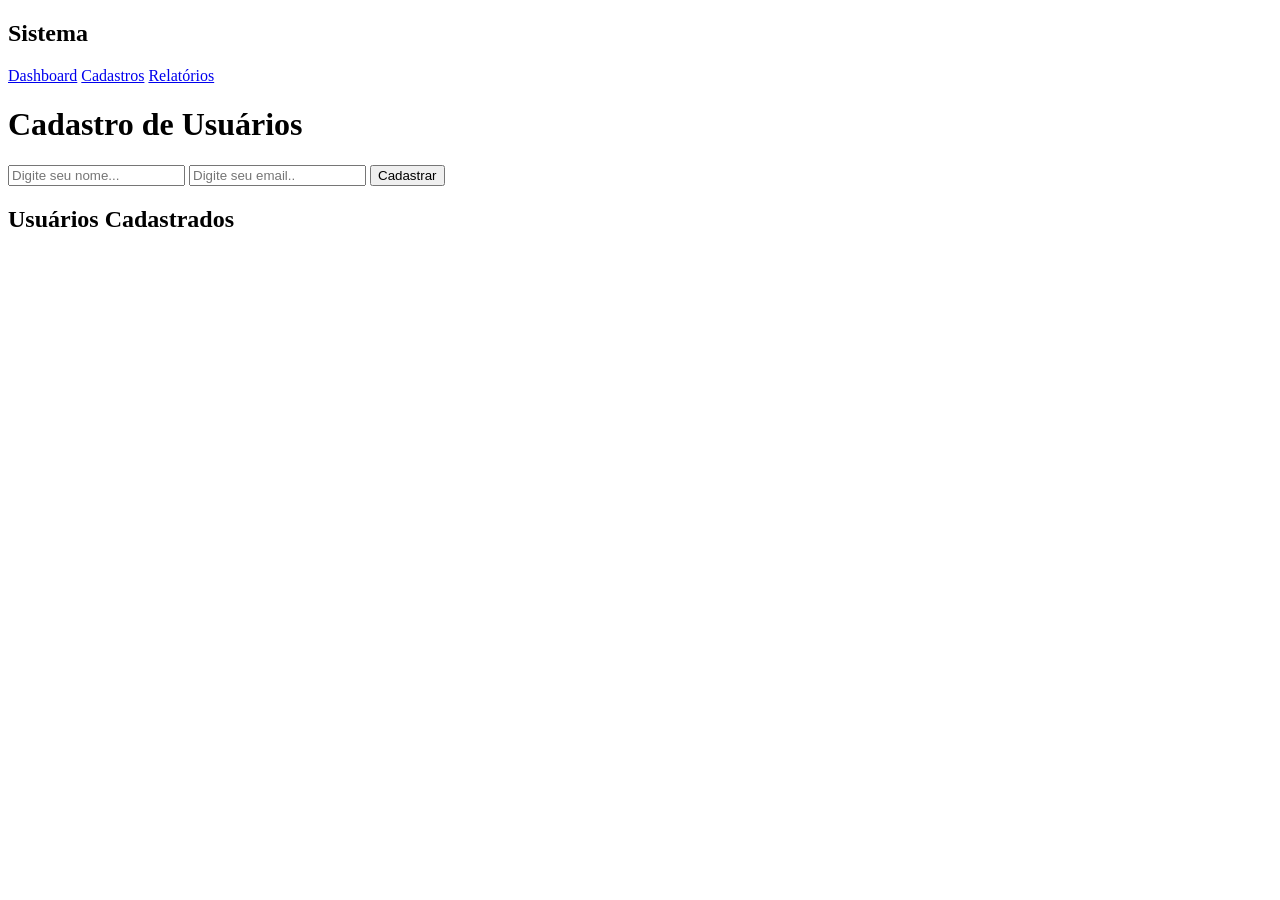
==== Atividade/index.html @ 4cf08145 "tentei realizaar, mas 😞" ====
<!doctype html>
<html lang="pt-br">
  <head>
    <meta charset="UTF-8" />
    <meta name="viewport" content="width=device-width, initial-scale=1.0" />
    <title>Mini Sistema</title>
    <link rel="stylesheet" href="css/estilos.css" />
  </head>
  <body>
    <div class="container">
      <!-- SIDEBAR -->
      <aside class="sidebar">
        <h2>Sistema</h2>
        <a href="#">Dashboard</a>
        <a href="#">Cadastros</a>
        <a href="#">Relatórios</a>
      </aside>

      <!-- CONTEÚDO -->
      <main class="content">
        <header class="topbar">
          <h1>Cadastro de Usuários</h1>
        </header>

        <!-- FORMULARIO DE CADASTRO -->
        <section class="card">
          <form onsubmit="cadastrar(event)">
            <input type="text" id="nome" placeholder="Digite seu nome..." />
            <input type="email" id="email" placeholder="Digite seu email.." />
            <button type="submit">Cadastrar</button>
          </form>
        </section>

        <!-- LISTA DE USUARIOS CADASTRADOS -->
        <section class="card">
          <h2>Usuários Cadastrados</h2>
          <ul id="lista">
          </ul>
        </section>
      </main>
    </div>

    <script src="js/scripts.js"></script>
  </body>
</html>
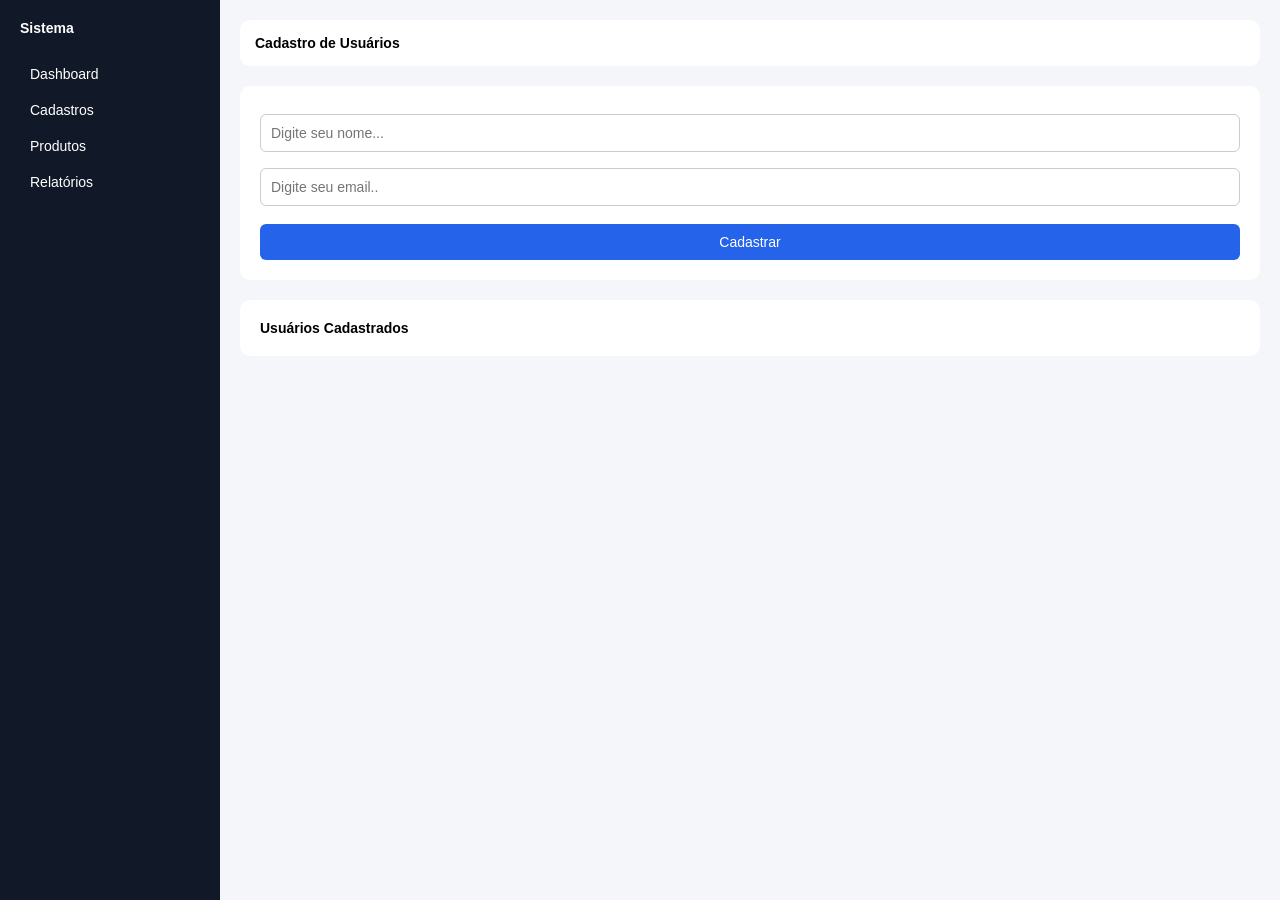
==== commit 04d8066d: "realizamos a atividade que o cris passou parqa ser realizada." ====
--- a/Atividade/index.html
+++ b/Atividade/index.html
@@ -11,8 +11,9 @@
       <!-- SIDEBAR -->
       <aside class="sidebar">
         <h2>Sistema</h2>
-        <a href="#">Dashboard</a>
-        <a href="#">Cadastros</a>
+        <a href="index.html">Dashboard</a>
+        <a href="index.html">Cadastros</a>
+        <a href="produtos.html">Produtos</a>
         <a href="#">Relatórios</a>
       </aside>
 
--- a/Atividade/css/estilos.css
+++ b/Atividade/css/estilos.css
@@ -0,0 +1,139 @@
+* {
+  margin: 0;
+  padding: 0;
+  box-sizing: border-box;
+  font-size: 14px;
+  font-family: "Segoe UI", Tahoma, Geneva, Verdana, sans-serif;
+}
+
+body {
+  background-color: #f4f6f9;
+}
+
+/* LAYOUT */
+.container {
+  display: flex;
+}
+
+/* SIDEBAR */
+.sidebar {
+  width: 220px;
+  height: 100dvh;
+  background-color: #111827;
+  color: white;
+  padding: 20px;
+  position: fixed;
+}
+
+.sidebar h2 {
+  margin-bottom: 20px;
+}
+
+.sidebar a {
+  display: block;
+  color: white;
+  text-decoration: none;
+  padding: 10px;
+  border-radius: 6px;
+  transition: 0.3s;
+}
+
+.sidebar a:hover {
+  background-color: #2563eb;
+}
+
+/* CONTEÚDO */
+.content {
+  margin-left: 220px;
+  padding: 20px;
+  width: 100%;
+}
+
+/* HEADER */
+.topbar {
+  background-color: white;
+  padding: 15px;
+  border-radius: 10px;
+  margin-bottom: 20px;
+}
+
+/* CARD */
+.card {
+  background-color: white;
+  padding: 20px;
+  border-radius: 10px;
+  margin-bottom: 20px;
+}
+
+/* FORMULÁRIO */
+input {
+  width: 100%;
+  padding: 10px;
+  margin: 8px 0;
+  border: 1px solid #ccc;
+  border-radius: 6px;
+}
+/* BOTÃO */
+button {
+  background-color: #2563eb;
+  color: white;
+  padding: 10px;
+  width: 100%;
+  border-radius: 6px;
+  cursor: pointer;
+  transition: 0.3s;
+  border: none;
+  margin-top: 10px;
+}
+button:hover {
+  background-color: #1d4ed8;
+  transform: scale(1.02);
+}
+
+/* LISTA  */
+ul {
+  list-style: none;
+}
+
+li {
+  background-color: #f1f5f9;
+  padding: 10px;
+  margin-top: 8px;
+  border-radius: 6px;
+  transition: 0.5s;
+}
+li:hover {
+  background-color: #e2e8f0;
+  transform: translateX(5px);
+}
+
+.btn {
+  color: #111827;
+  width: 50px;
+  padding: 5px;
+  cursor: pointer;
+  transition: 0.3s;
+  border: none;
+  display: inline;
+}
+
+table{
+  width:100%;
+  border-collapse: collapse;
+  margin-top:20px;
+}
+
+th, td{
+  border:1px solid #ccc;
+  padding:10px;
+  text-align:center;
+}
+
+th{
+  background:#231818;
+  color:white;
+}
+
+hr{
+  margin:20px 0;
+}
